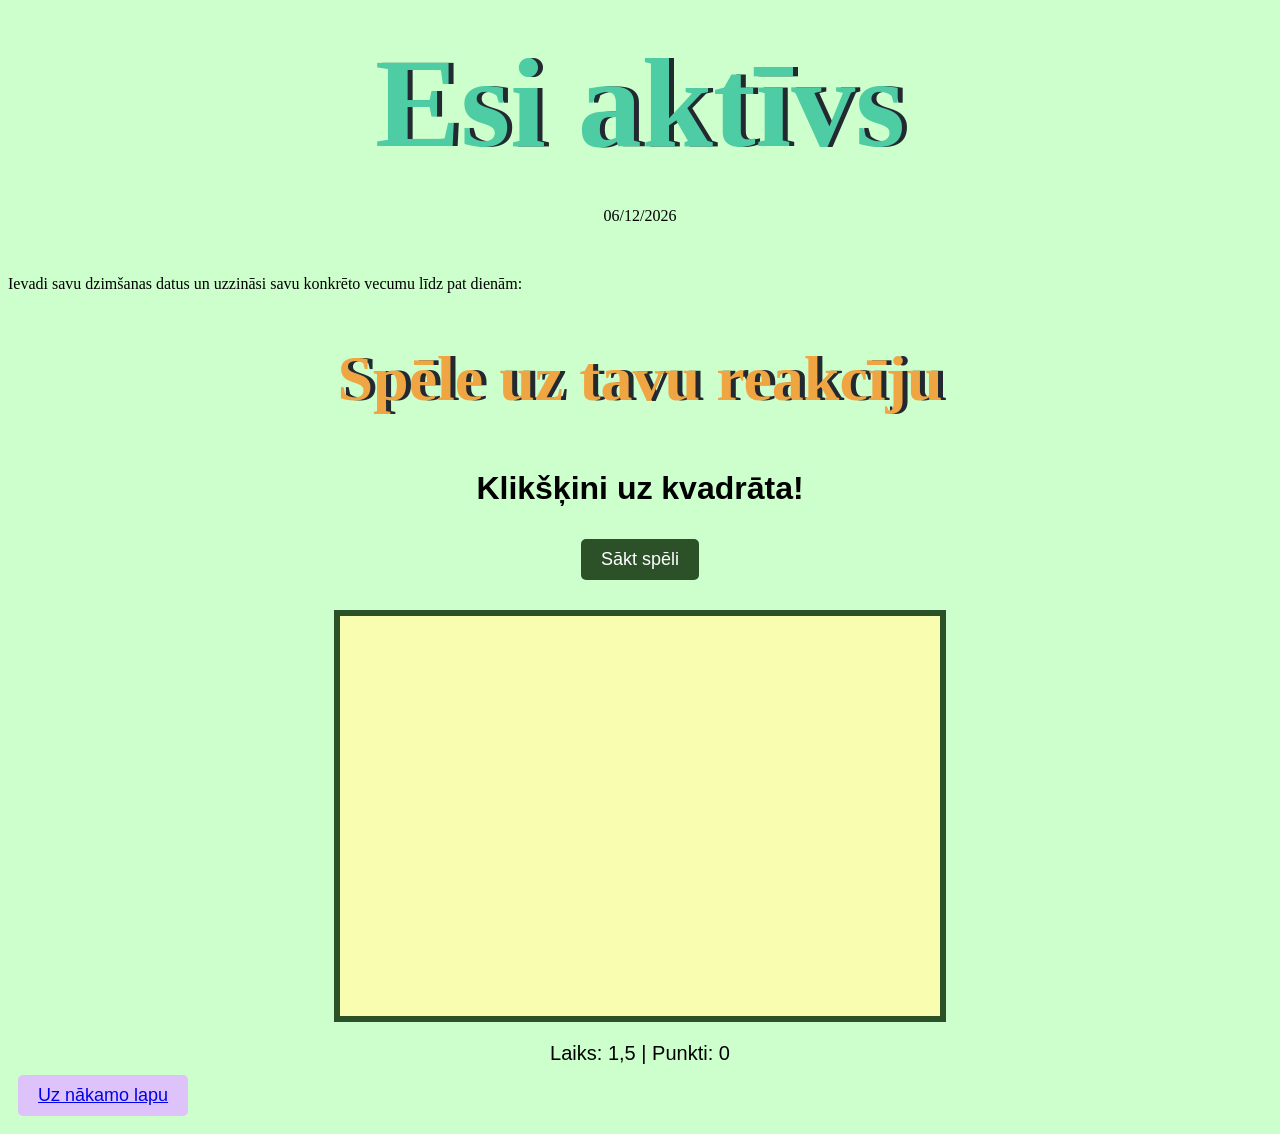
==== index.html @ abfee198 "Add files via upload" ====
<!DOCTYPE html>
<html lang="en">
<head>
    <meta charset="UTF-8">
    <meta name="viewport" content="width=device-width, initial-scale=1.0">
    <title>Kusties</title>
    <link rel="stylesheet" href="aktivs.css">
</head>
<body>
    <div class="container">
        <h1 id="nosaukums">Esi aktīvs </h1>

        <p id="datums">Šodienas datums: </p>
    </div>
    <br>
    <p>Ievadi savu dzimšanas datus un uzzināsi savu konkrēto vecumu līdz pat dienām:</p>


    <br>
    <div class="container">
        <h1 class="virsraksts">Spēle uz tavu reakcīju</h1>
    </div>
    
    <br>



<div class="spele">
    <h1>Klikšķini uz kvadrāta!</h1>

     <button class="palaist">Sākt spēli</button>

    <div id="gameArea">
        <div id="target"></div>
    </div>

    <div id="info">
        Laiks: <span id="time">1,5</span> | 
        Punkti: <span id="score">0</span>
    </div>

    
</div>








    <button id="next"><a href="index2.html">Uz nākamo lapu</a></button>

    <script src="aktivs.js"></script>
</body>
</html>
---- aktivs.css ----
body {
    background-color: #ccffcc;
}

#nosaukums {
    margin: 30px;
    font-family: 'Lobster', cursive;
    text-shadow: 5px 0 #232931;
    font-size: 8rem;
    color: #4ECCA3;
}

.virsraksts{
    margin: 15px;
    font-family: 'Lobster', cursive;
    text-shadow: 5px 0 #232931;
    font-size: 4rem;
    color: #f0a543;
}



.container {
    width: 70%;
    margin: auto;
    text-align: center;
}




.spele {
    font-family: Arial;
    text-align: center;
}
#gameArea {
    width: 600px;
    height: 400px;
    border: 6px solid rgb(44, 80, 39);
    margin: 20px auto;
    position: relative;
    background-color: #f8fdaf;
}
        
#target {
    width: 45px;
    height: 45px;
    background-color: rgb(255, 123, 0);
    position: absolute;
    display: none;
    cursor: pointer;
}
#info {
    font-size: 20px;
}

button {
    padding: 10px 20px;
    font-size: 18px;
    background-color: rgb(44, 80, 39);
    color: white;
    border: none;
    border-radius: 5px;
    cursor: pointer;
    margin: 10px;
}

button:disabled {
    background-color: gray;
            cursor: not-allowed;
}



#next {
    padding: 10px 20px;
    font-size: 18px;
    background-color: rgb(222, 194, 250);
    color: white;
    border: none;
    border-radius: 5px;
    cursor: pointer;
    margin: 10px;
}
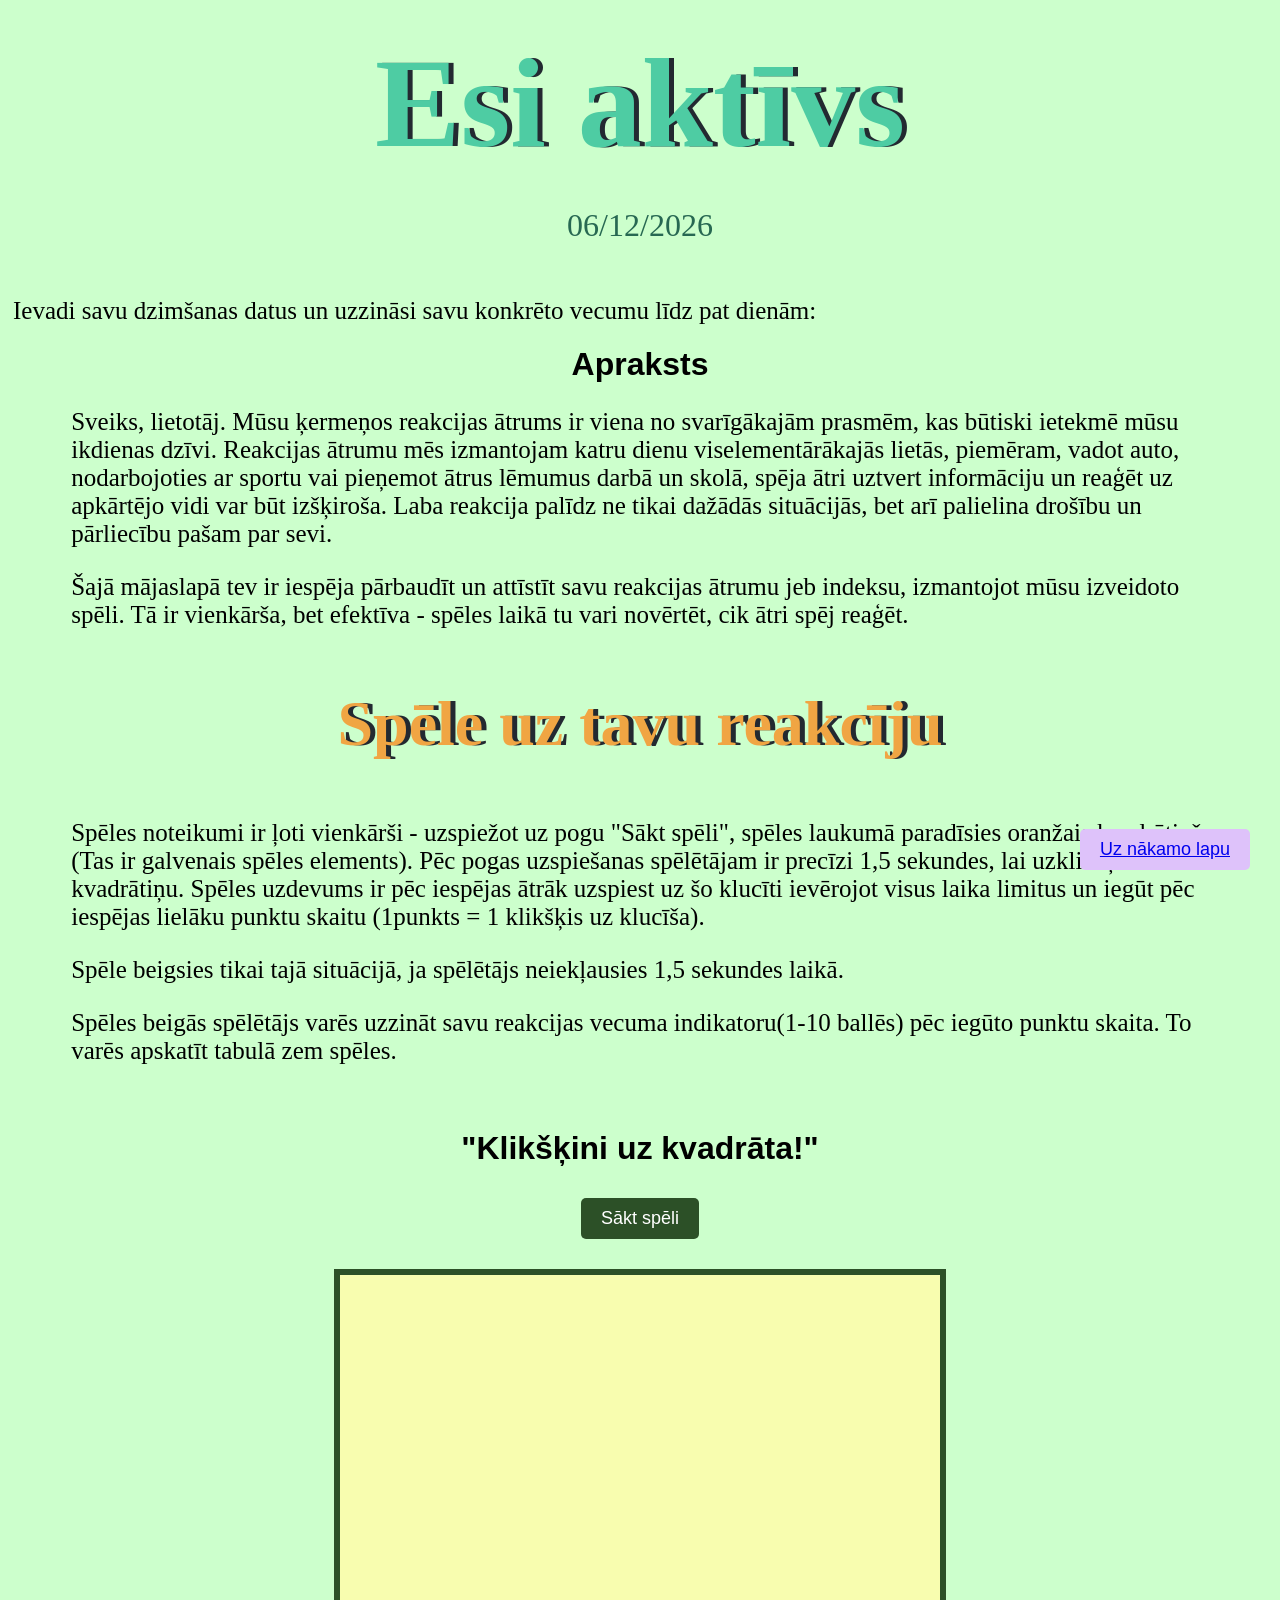
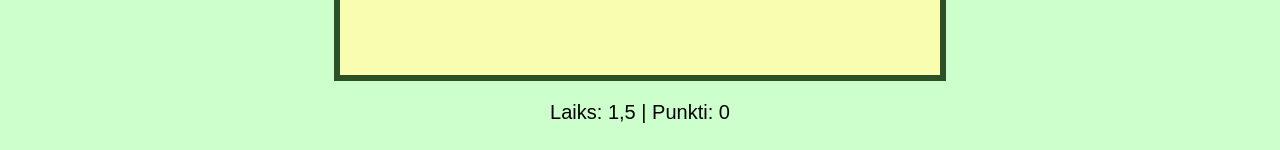
==== commit 6aae89ca: "Add files via upload" ====
--- a/index.html
+++ b/index.html
@@ -7,26 +7,40 @@
     <link rel="stylesheet" href="aktivs.css">
 </head>
 <body>
-    <div class="container">
-        <h1 id="nosaukums">Esi aktīvs </h1>
 
-        <p id="datums">Šodienas datums: </p>
+<div class="container">
+    <h1 id="nosaukums">Esi aktīvs </h1>
+
+    <p id="datums">Šodienas datums: </p>
+</div>
+<br>
+<!--VECUMS-->
+<p id="vecums">Ievadi savu dzimšanas datus un uzzināsi savu konkrēto vecumu līdz pat dienām:</p>
+
+<!--APRAKSTS-->
+<h1 class="spele">Apraksts</h1>
+<div class="text" >
+    <p>Sveiks, lietotāj. Mūsu ķermeņos reakcijas ātrums ir viena no svarīgākajām prasmēm, kas būtiski ietekmē mūsu ikdienas dzīvi. 
+    Reakcijas ātrumu mēs izmantojam katru dienu viselementārākajās lietās, piemēram, vadot auto, nodarbojoties ar sportu vai pieņemot ātrus lēmumus darbā un skolā,
+    spēja ātri uztvert informāciju un reaģēt uz apkārtējo vidi var būt izšķiroša. Laba reakcija palīdz ne tikai dažādās situācijās, bet arī palielina drošību un pārliecību pašam par sevi.</p> 
+
+    <p>Šajā mājaslapā tev ir iespēja pārbaudīt un attīstīt savu reakcijas ātrumu jeb indeksu, izmantojot mūsu izveidoto spēli. Tā ir vienkārša, bet efektīva - spēles laikā tu vari novērtēt, cik ātri spēj reaģēt.</p>
+</div>
+
+<br>
+<div class="container">
+    <h1 class="virsraksts">Spēle uz tavu reakcīju</h1>
+</div>
+    
+<br>
+    <div class="text">
+        <p>Spēles noteikumi ir ļoti vienkārši - uzspiežot uz pogu "Sākt spēli", spēles laukumā paradīsies oranžais kvadrātiņš (Tas ir galvenais spēles elements). Pēc pogas uzspiešanas spēlētājam ir precīzi 1,5 sekundes, lai uzklikšķinātu uz kvadrātiņu. Spēles uzdevums ir pēc iespējas ātrāk uzspiest uz šo klucīti ievērojot visus laika limitus un iegūt pēc iespējas lielāku punktu skaitu (1punkts = 1 klikšķis uz klucīša).</p>
+        <p>Spēle beigsies tikai tajā situācijā, ja spēlētājs neiekļausies 1,5 sekundes laikā.</p>
+        <p>Spēles beigās spēlētājs varēs uzzināt savu reakcijas vecuma indikatoru(1-10 ballēs) pēc iegūto punktu skaita. To varēs apskatīt tabulā zem spēles.</p>
     </div>
-    <br>
-    <p>Ievadi savu dzimšanas datus un uzzināsi savu konkrēto vecumu līdz pat dienām:</p>
-
-
-    <br>
-    <div class="container">
-        <h1 class="virsraksts">Spēle uz tavu reakcīju</h1>
-    </div>
-    
-    <br>
-
-
-
+<br>
 <div class="spele">
-    <h1>Klikšķini uz kvadrāta!</h1>
+    <h1>"Klikšķini uz kvadrāta!"</h1>
 
      <button class="palaist">Sākt spēli</button>
 
@@ -41,16 +55,18 @@
 
     
 </div>
+<br>
+
+
+
+<!--PAāreja uz otro hrml-->
+    
+<button id="next" class="novietojums"><a href="index2.html">Uz nākamo lapu</a></button>
+    
 
 
 
 
-
-
-
-
-    <button id="next"><a href="index2.html">Uz nākamo lapu</a></button>
-
     <script src="aktivs.js"></script>
 </body>
 </html>
--- a/aktivs.css
+++ b/aktivs.css
@@ -8,6 +8,20 @@
     text-shadow: 5px 0 #232931;
     font-size: 8rem;
     color: #4ECCA3;
+}
+
+#datums{
+    margin: 30px;
+    font-family: 'Lobster', cursive;
+    font-size: 2rem;
+    color: #276852;
+}
+
+#vecums{
+    margin: 5px;
+    font-family: serif;
+    font-size: 25px;
+    color: black;
 }
 
 .virsraksts{
@@ -32,6 +46,7 @@
 .spele {
     font-family: Arial;
     text-align: center;
+    
 }
 #gameArea {
     width: 600px;
@@ -73,6 +88,7 @@
 
 
 #next {
+    /* izskats */
     padding: 10px 20px;
     font-size: 18px;
     background-color: rgb(222, 194, 250);
@@ -81,4 +97,24 @@
     border-radius: 5px;
     cursor: pointer;
     margin: 10px;
-}+ 
+    /* izvietojums */
+    position: fixed;
+    bottom: 20px;
+    right: 20px;
+}
+
+.text{
+    /*Paskats*/
+    margin: 5px;
+    font-family: serif;
+    font-size: 25px;
+    color: black;
+
+    /*Izvietoums*/
+    width: 90%;
+    margin: auto;
+    text-align: left;
+}
+
+
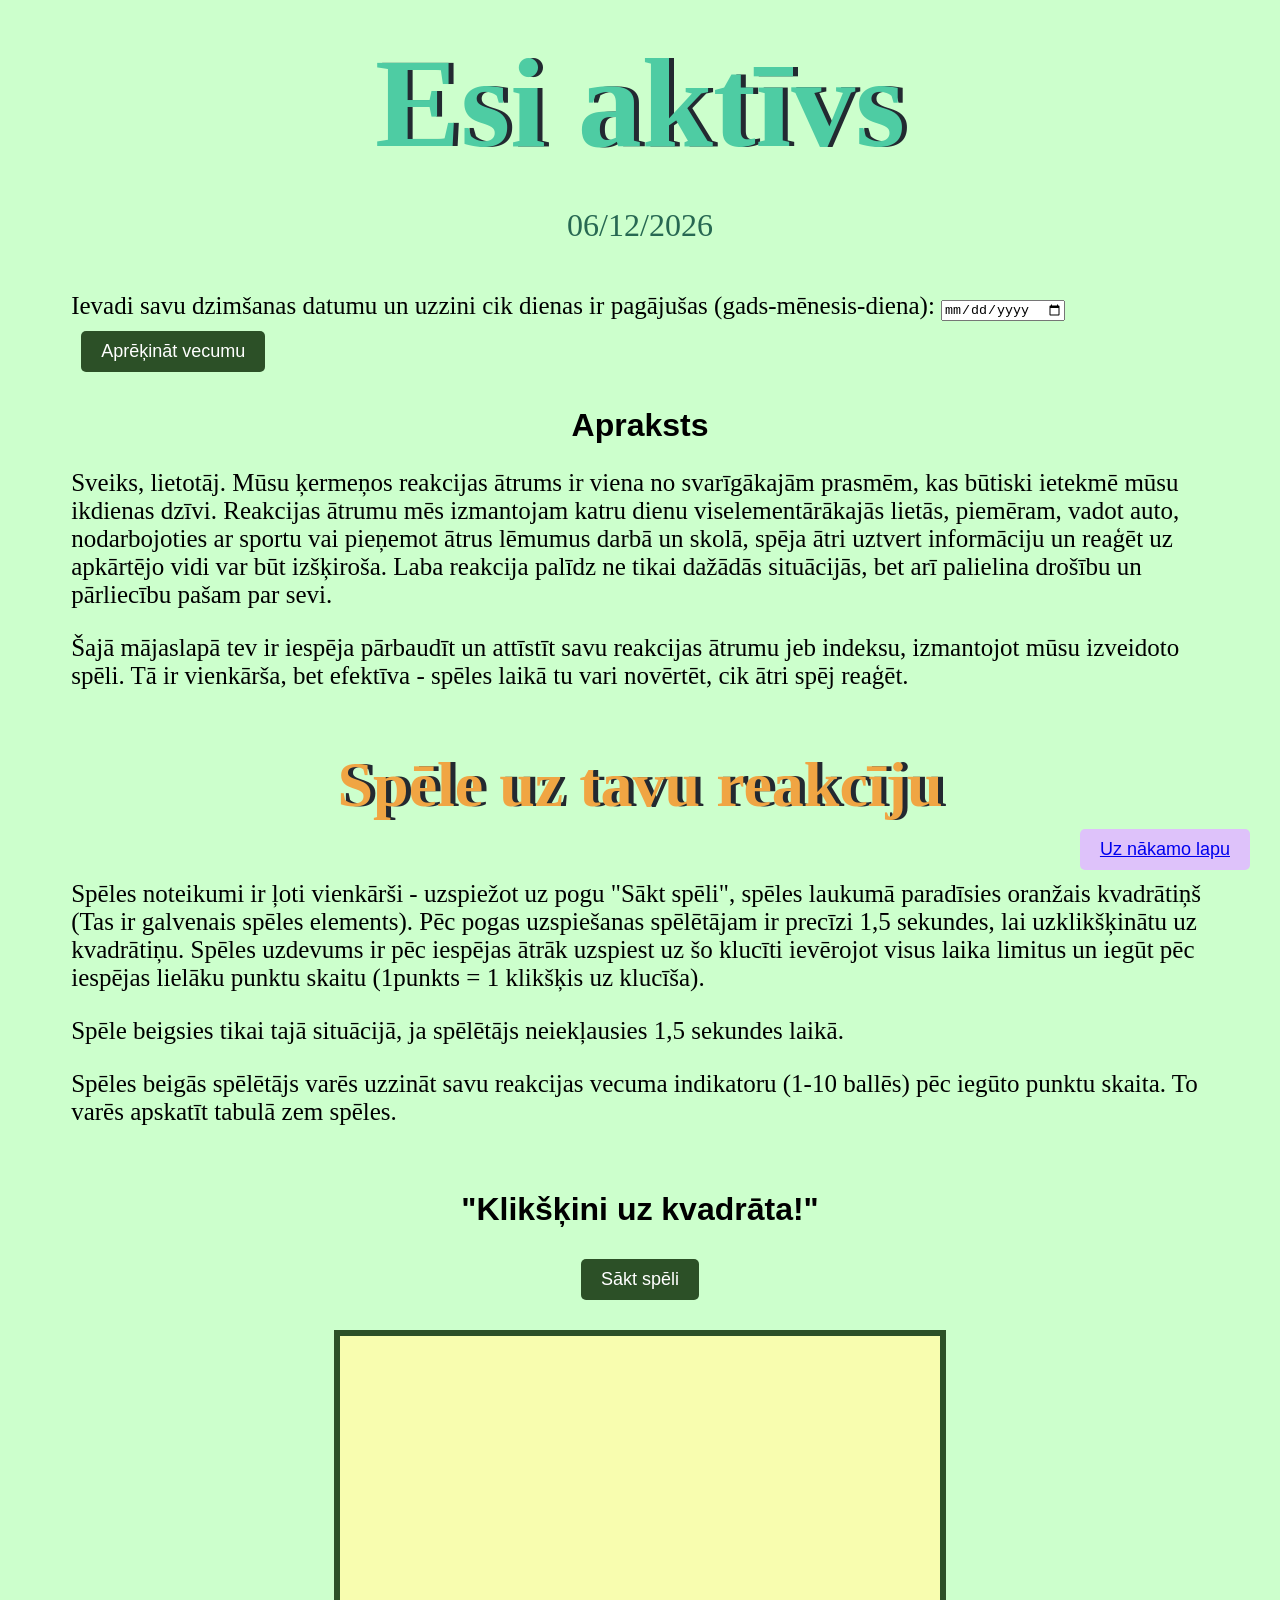
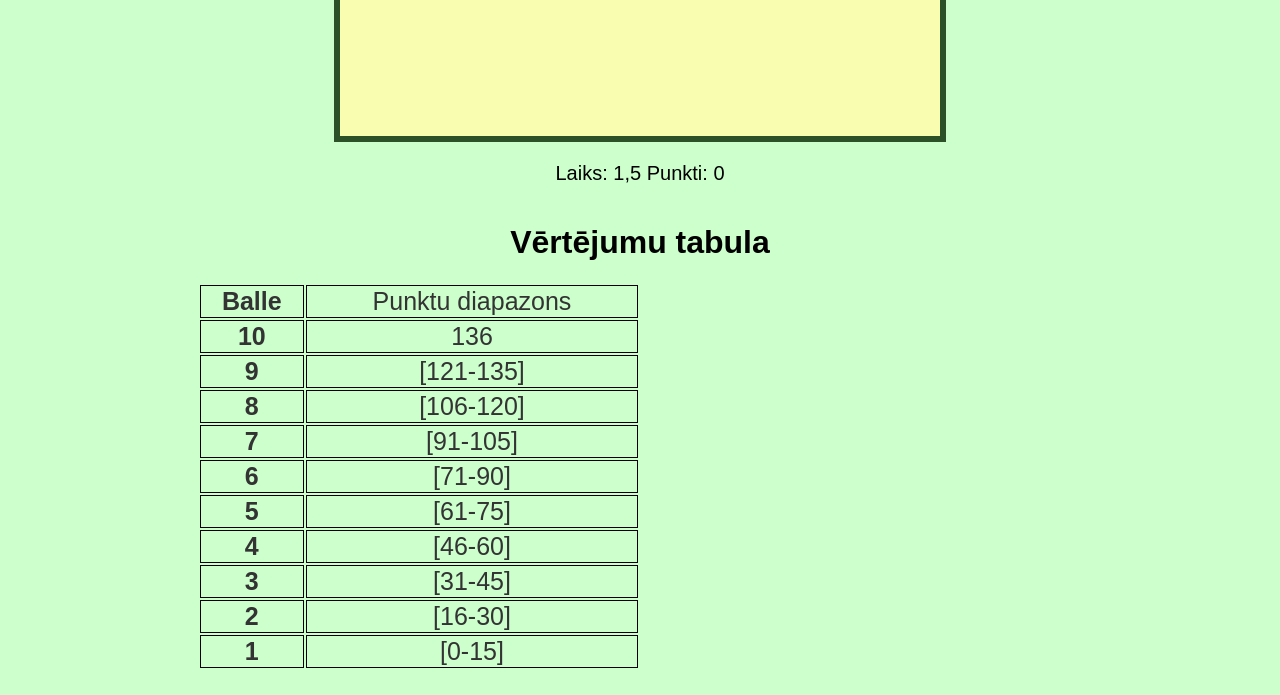
==== commit 8ba17e7f: "Add files via upload" ====
--- a/index.html
+++ b/index.html
@@ -15,7 +15,14 @@
 </div>
 <br>
 <!--VECUMS-->
-<p id="vecums">Ievadi savu dzimšanas datus un uzzināsi savu konkrēto vecumu līdz pat dienām:</p>
+
+<div class="text">
+    <label for="vecums">Ievadi savu dzimšanas datumu un uzzini cik dienas ir pagājušas (gads-mēnesis-diena):</label>
+    <input type="date" id="vecums" name="vecums">
+
+<button id="poga">Aprēķināt vecumu</button>
+<p id="rezultats"></p>
+</div>
 
 <!--APRAKSTS-->
 <h1 class="spele">Apraksts</h1>
@@ -36,7 +43,7 @@
     <div class="text">
         <p>Spēles noteikumi ir ļoti vienkārši - uzspiežot uz pogu "Sākt spēli", spēles laukumā paradīsies oranžais kvadrātiņš (Tas ir galvenais spēles elements). Pēc pogas uzspiešanas spēlētājam ir precīzi 1,5 sekundes, lai uzklikšķinātu uz kvadrātiņu. Spēles uzdevums ir pēc iespējas ātrāk uzspiest uz šo klucīti ievērojot visus laika limitus un iegūt pēc iespējas lielāku punktu skaitu (1punkts = 1 klikšķis uz klucīša).</p>
         <p>Spēle beigsies tikai tajā situācijā, ja spēlētājs neiekļausies 1,5 sekundes laikā.</p>
-        <p>Spēles beigās spēlētājs varēs uzzināt savu reakcijas vecuma indikatoru(1-10 ballēs) pēc iegūto punktu skaita. To varēs apskatīt tabulā zem spēles.</p>
+        <p>Spēles beigās spēlētājs varēs uzzināt savu reakcijas vecuma indikatoru (1-10 ballēs) pēc iegūto punktu skaita. To varēs apskatīt tabulā zem spēles.</p>
     </div>
 <br>
 <div class="spele">
@@ -49,7 +56,7 @@
     </div>
 
     <div id="info">
-        Laiks: <span id="time">1,5</span> | 
+        Laiks: <span id="time">1,5</span>  
         Punkti: <span id="score">0</span>
     </div>
 
@@ -57,7 +64,59 @@
 </div>
 <br>
 
+<div class="container">
+    <h1 class="spele" >Vērtējumu tabula</h1>
 
+    <table style="width:50%">
+        <tr>
+            <th>Balle</th>
+            <td>Punktu diapazons</td>
+        </tr>
+        <tr>
+            <th>10</th>
+            <td>136</td>
+        </tr>
+        <tr>
+            <th>9</th>
+            <td>[121-135]</td>
+        </tr>
+        <tr>
+            <th>8</th>
+            <td>[106-120]</td>
+        </tr>
+        <tr>
+            <th>7</th>
+            <td>[91-105]</td>
+        </tr>
+        <tr>
+            <th>6</th>
+            <td>[71-90]</td>
+        </tr>
+        <tr>
+            <th>5</th>
+            <td>[61-75]</td>
+        </tr>
+        <tr>
+            <th>4</th>
+            <td>[46-60]</td>
+        </tr>
+        <tr>
+            <th>3</th>
+            <td>[31-45]</td>
+        </tr>
+        <tr>
+            <th>2</th>
+            <td>[16-30]</td>
+        </tr>
+        <tr>
+            <th>1</th>
+            <td>[0-15]</td>
+        </tr>
+
+    </table>
+</div>
+
+<br>
 
 <!--PAāreja uz otro hrml-->
     
--- a/aktivs.css
+++ b/aktivs.css
@@ -15,13 +15,6 @@
     font-family: 'Lobster', cursive;
     font-size: 2rem;
     color: #276852;
-}
-
-#vecums{
-    margin: 5px;
-    font-family: serif;
-    font-size: 25px;
-    color: black;
 }
 
 .virsraksts{
@@ -117,4 +110,18 @@
     text-align: left;
 }
 
+table {
+    font-family: Arial, sans-serif;
+    font-size: 25px;
+    color: #333;
+}
 
+th {
+    border: 1px solid black;
+    border-collapse: collapse;
+}
+
+td {
+    border: 1px solid black;
+    border-collapse: collapse;
+}
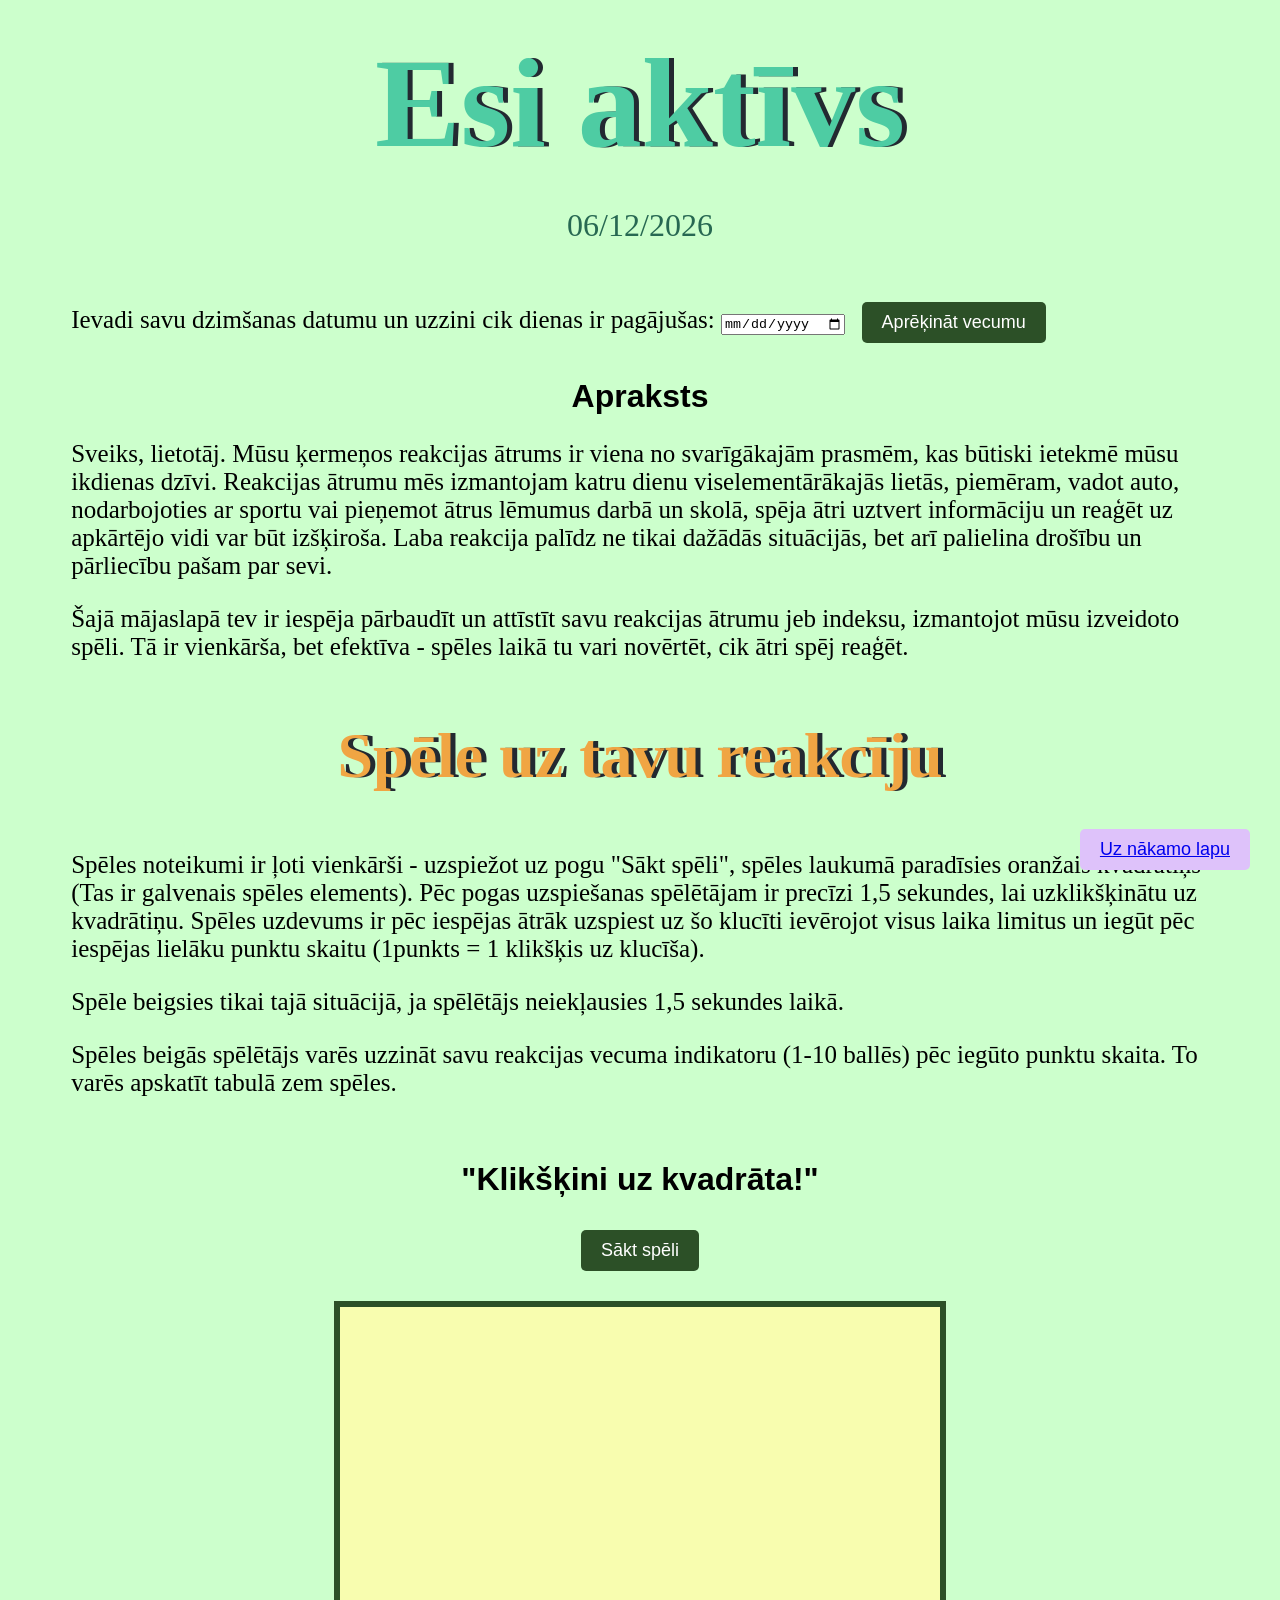
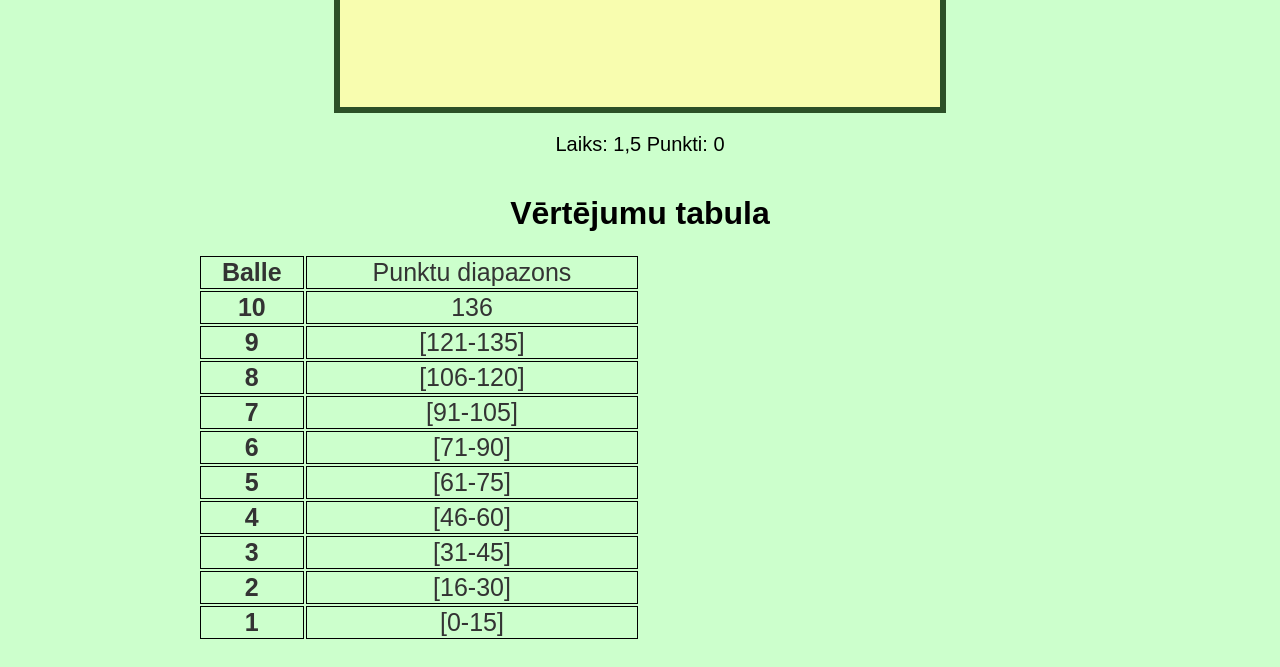
==== commit 4a700c6d: "Add files via upload" ====
--- a/index.html
+++ b/index.html
@@ -17,7 +17,7 @@
 <!--VECUMS-->
 
 <div class="text">
-    <label for="vecums">Ievadi savu dzimšanas datumu un uzzini cik dienas ir pagājušas (gads-mēnesis-diena):</label>
+    <label for="vecums">Ievadi savu dzimšanas datumu un uzzini cik dienas ir pagājušas:</label>
     <input type="date" id="vecums" name="vecums">
 
 <button id="poga">Aprēķināt vecumu</button>
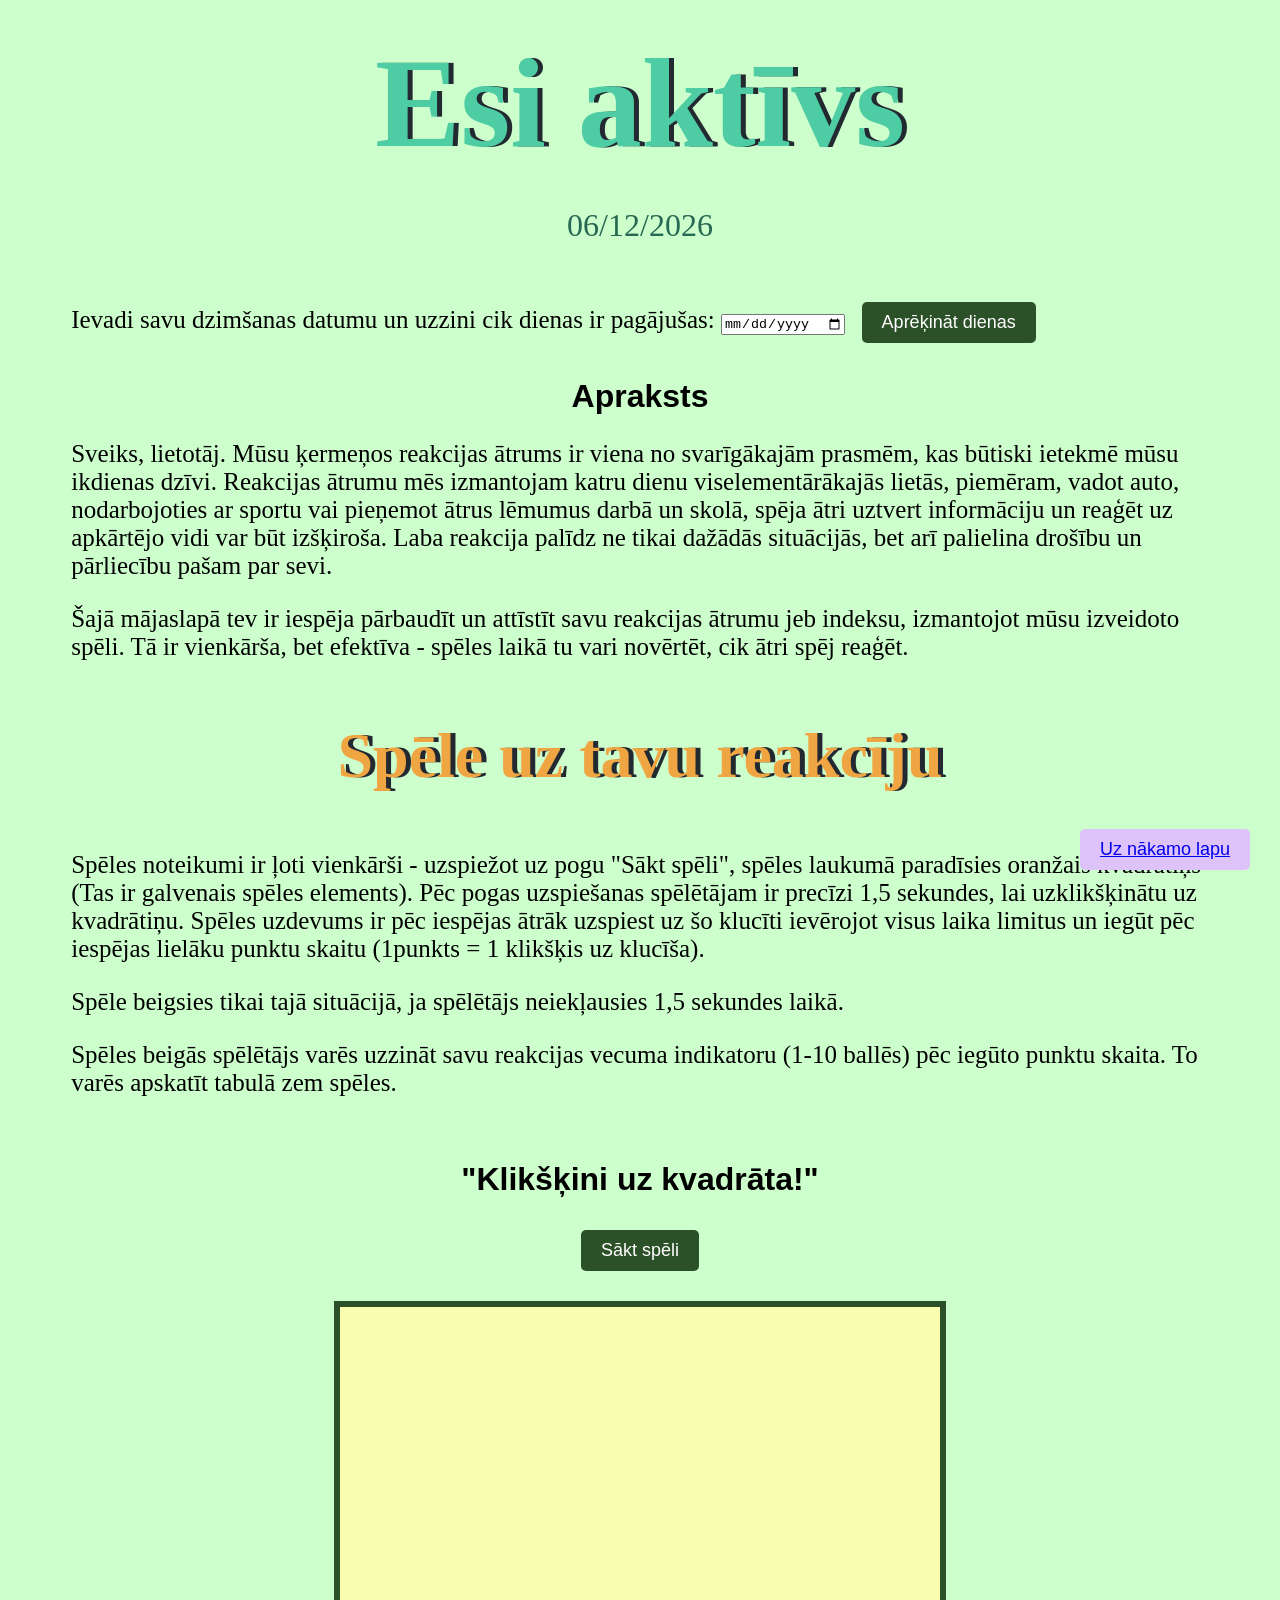
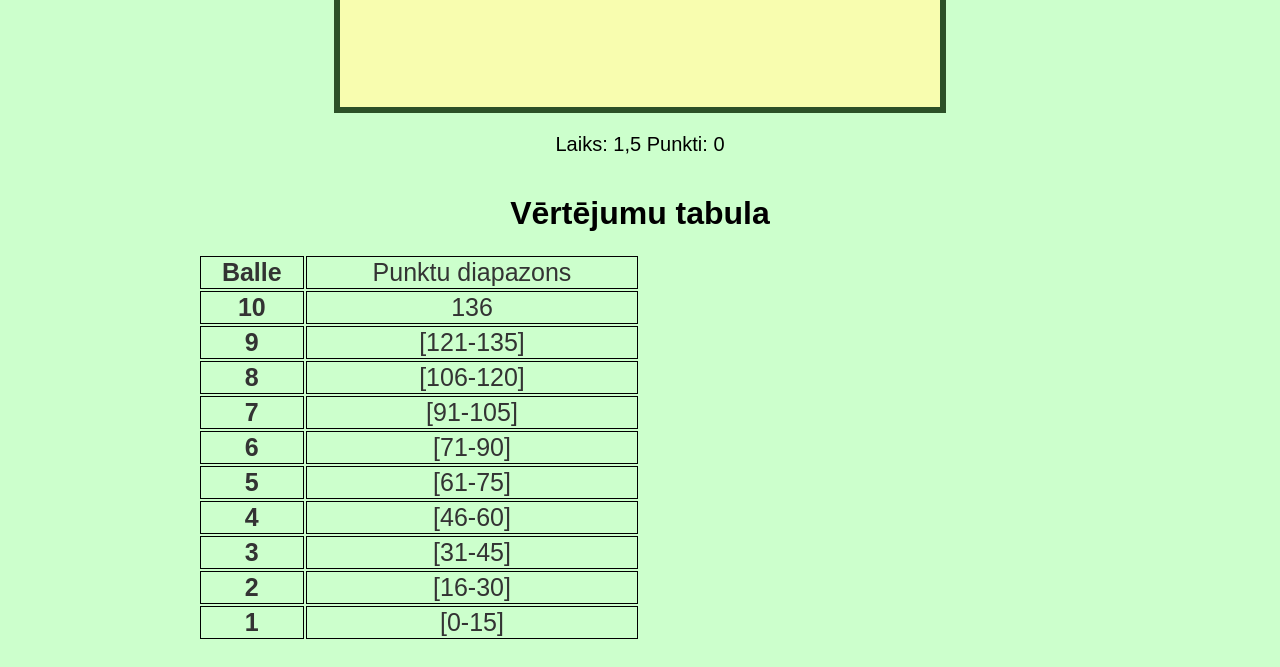
==== commit 832a718f: "Add files via upload" ====
--- a/index.html
+++ b/index.html
@@ -20,7 +20,7 @@
     <label for="vecums">Ievadi savu dzimšanas datumu un uzzini cik dienas ir pagājušas:</label>
     <input type="date" id="vecums" name="vecums">
 
-<button id="poga">Aprēķināt vecumu</button>
+<button id="poga">Aprēķināt dienas</button>
 <p id="rezultats"></p>
 </div>
 
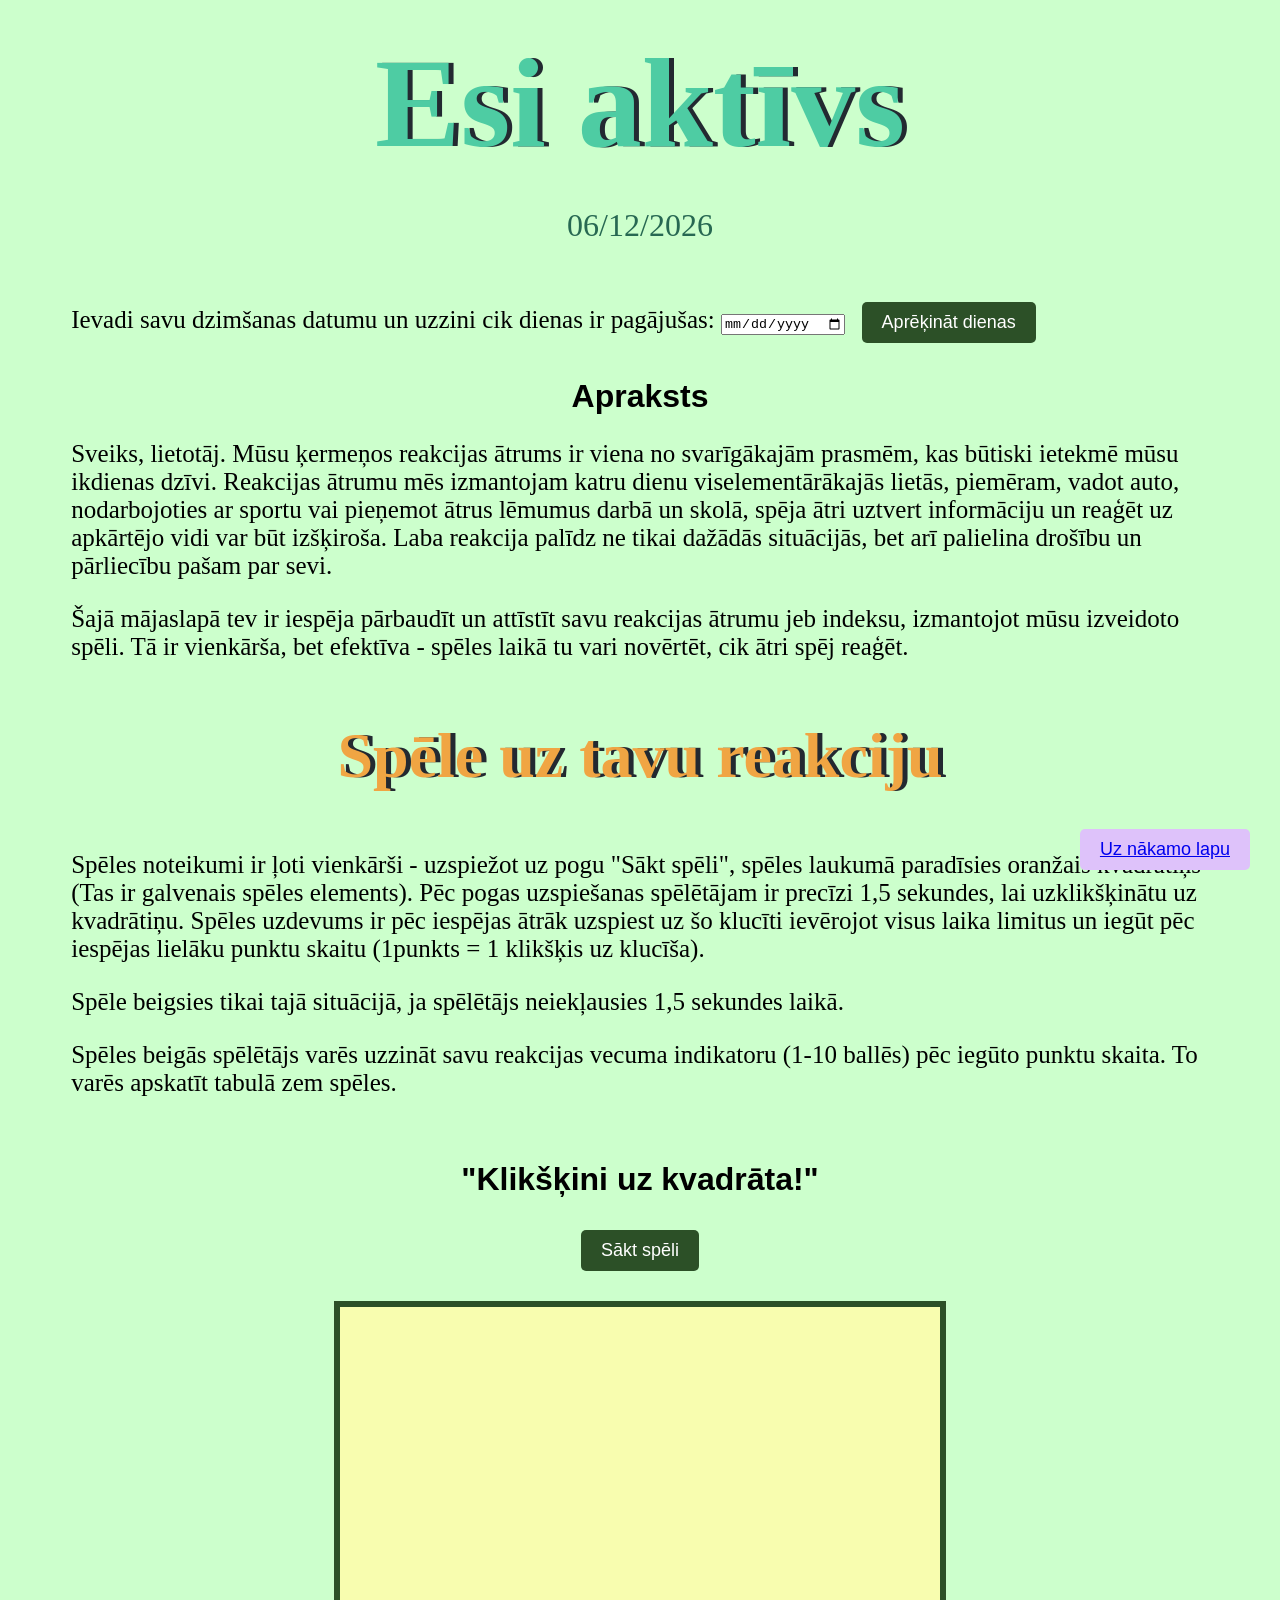
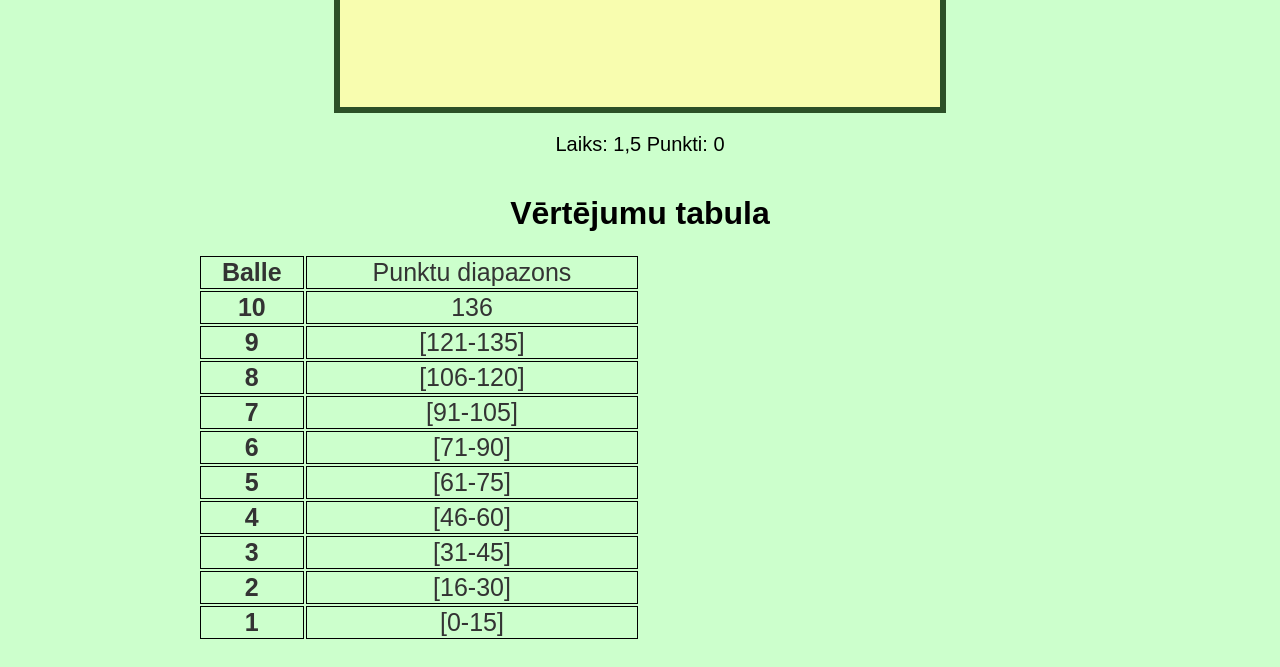
==== commit 3e8a8cb1: "Add files via upload" ====
--- a/index.html
+++ b/index.html
@@ -36,7 +36,7 @@
 
 <br>
 <div class="container">
-    <h1 class="virsraksts">Spēle uz tavu reakcīju</h1>
+    <h1 class="virsraksts">Spēle uz tavu reakciju</h1>
 </div>
     
 <br>
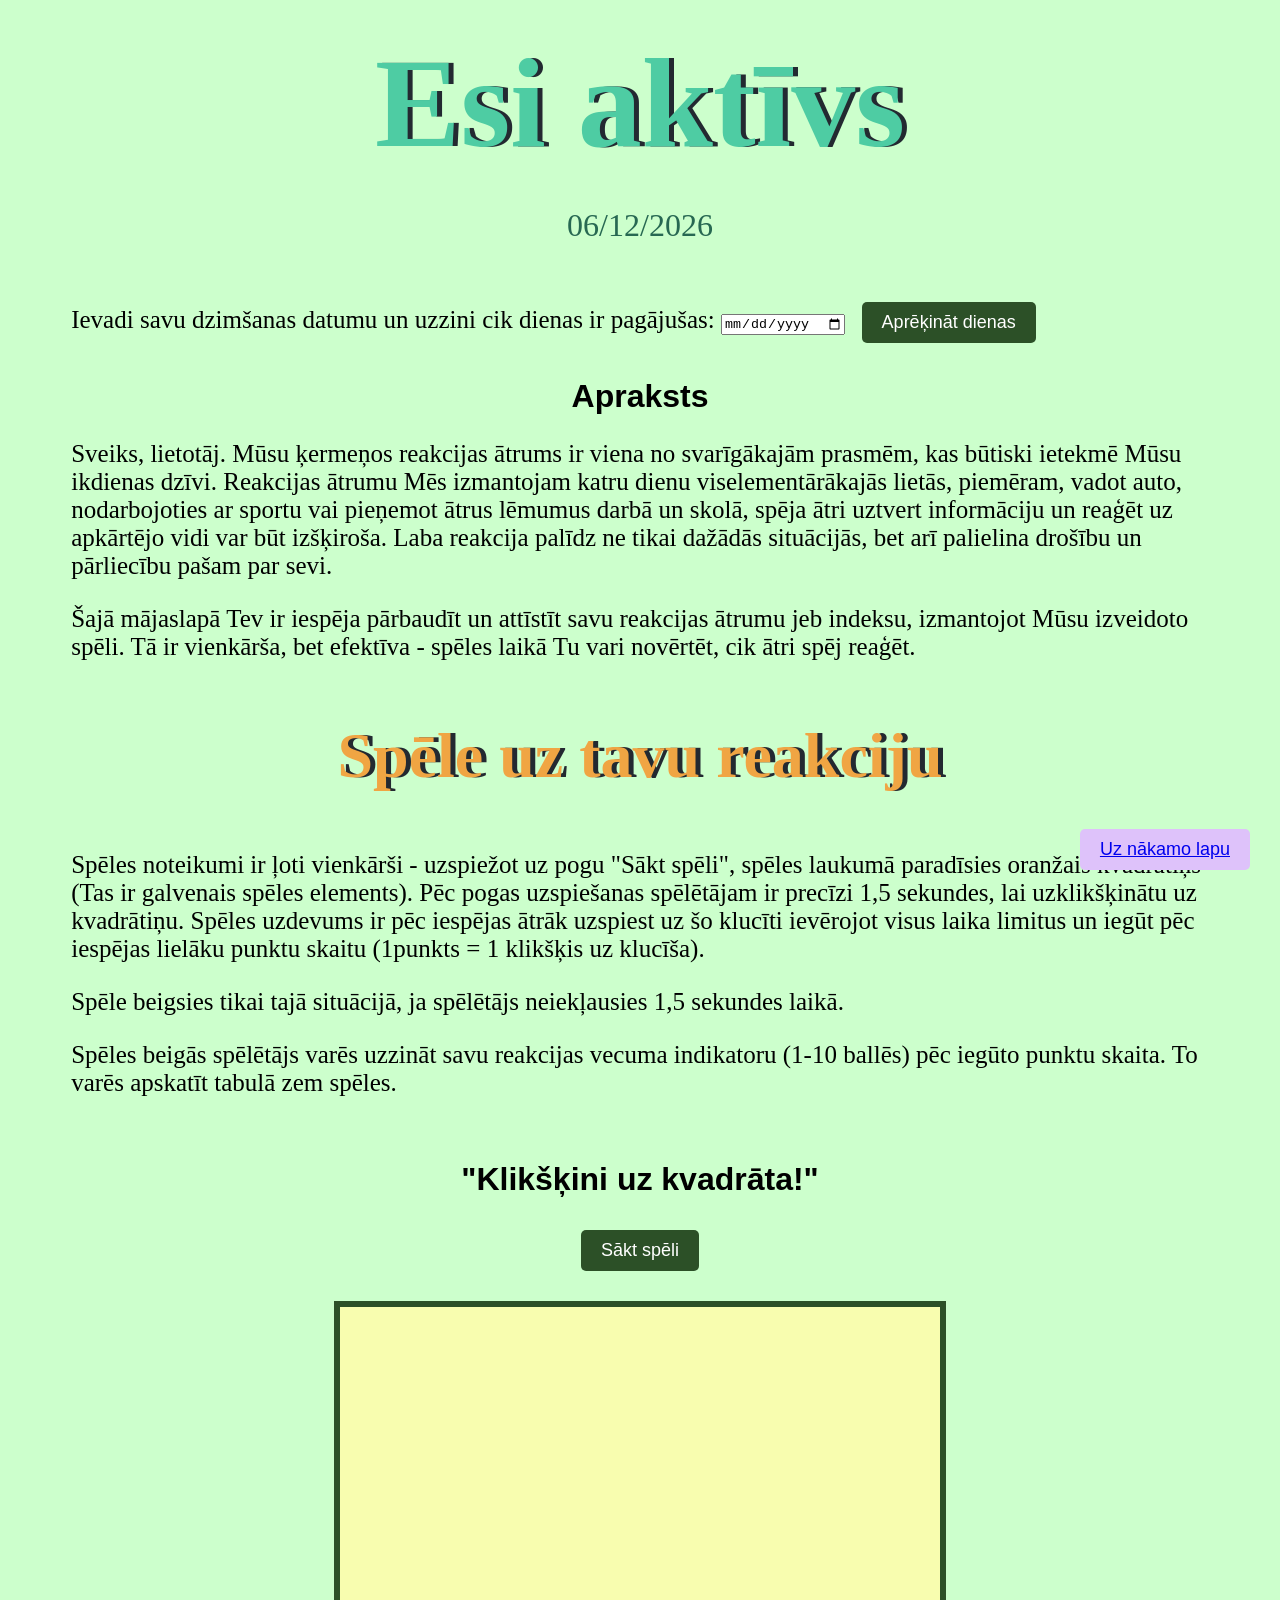
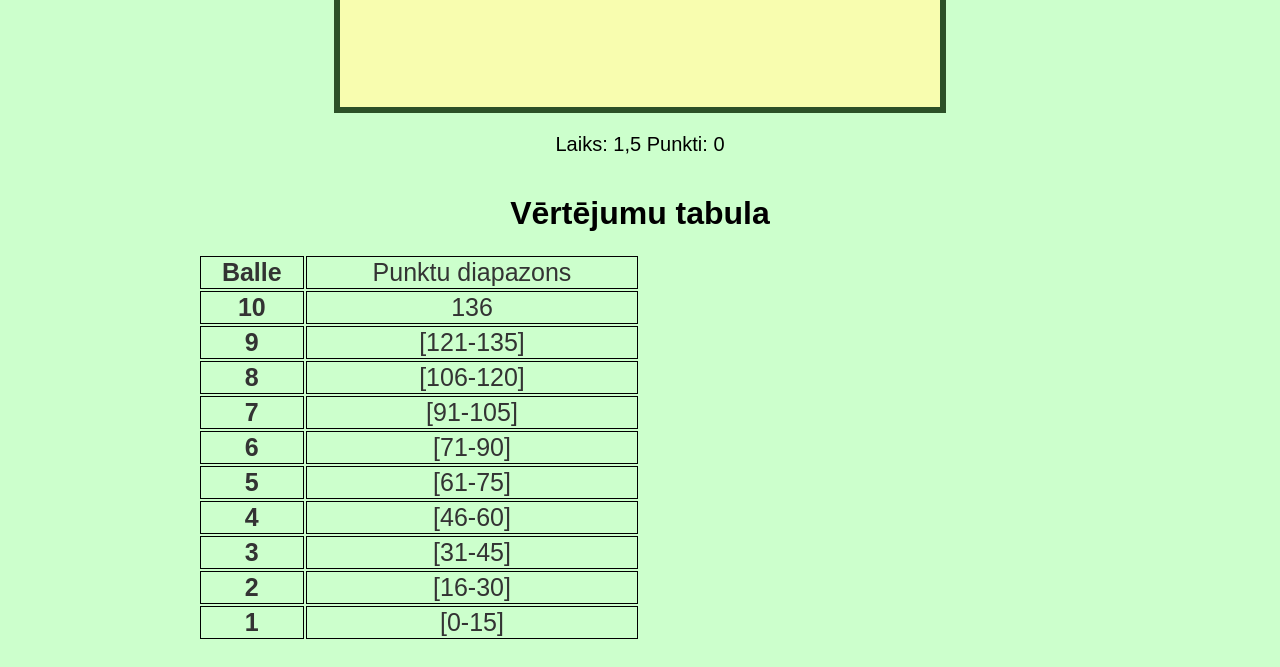
==== commit 35fd73a6: "Add files via upload" ====
--- a/index.html
+++ b/index.html
@@ -27,11 +27,11 @@
 <!--APRAKSTS-->
 <h1 class="spele">Apraksts</h1>
 <div class="text" >
-    <p>Sveiks, lietotāj. Mūsu ķermeņos reakcijas ātrums ir viena no svarīgākajām prasmēm, kas būtiski ietekmē mūsu ikdienas dzīvi. 
-    Reakcijas ātrumu mēs izmantojam katru dienu viselementārākajās lietās, piemēram, vadot auto, nodarbojoties ar sportu vai pieņemot ātrus lēmumus darbā un skolā,
+    <p>Sveiks, lietotāj. Mūsu ķermeņos reakcijas ātrums ir viena no svarīgākajām prasmēm, kas būtiski ietekmē Mūsu ikdienas dzīvi. 
+    Reakcijas ātrumu Mēs izmantojam katru dienu viselementārākajās lietās, piemēram, vadot auto, nodarbojoties ar sportu vai pieņemot ātrus lēmumus darbā un skolā,
     spēja ātri uztvert informāciju un reaģēt uz apkārtējo vidi var būt izšķiroša. Laba reakcija palīdz ne tikai dažādās situācijās, bet arī palielina drošību un pārliecību pašam par sevi.</p> 
 
-    <p>Šajā mājaslapā tev ir iespēja pārbaudīt un attīstīt savu reakcijas ātrumu jeb indeksu, izmantojot mūsu izveidoto spēli. Tā ir vienkārša, bet efektīva - spēles laikā tu vari novērtēt, cik ātri spēj reaģēt.</p>
+    <p>Šajā mājaslapā Tev ir iespēja pārbaudīt un attīstīt savu reakcijas ātrumu jeb indeksu, izmantojot Mūsu izveidoto spēli. Tā ir vienkārša, bet efektīva - spēles laikā Tu vari novērtēt, cik ātri spēj reaģēt.</p>
 </div>
 
 <br>
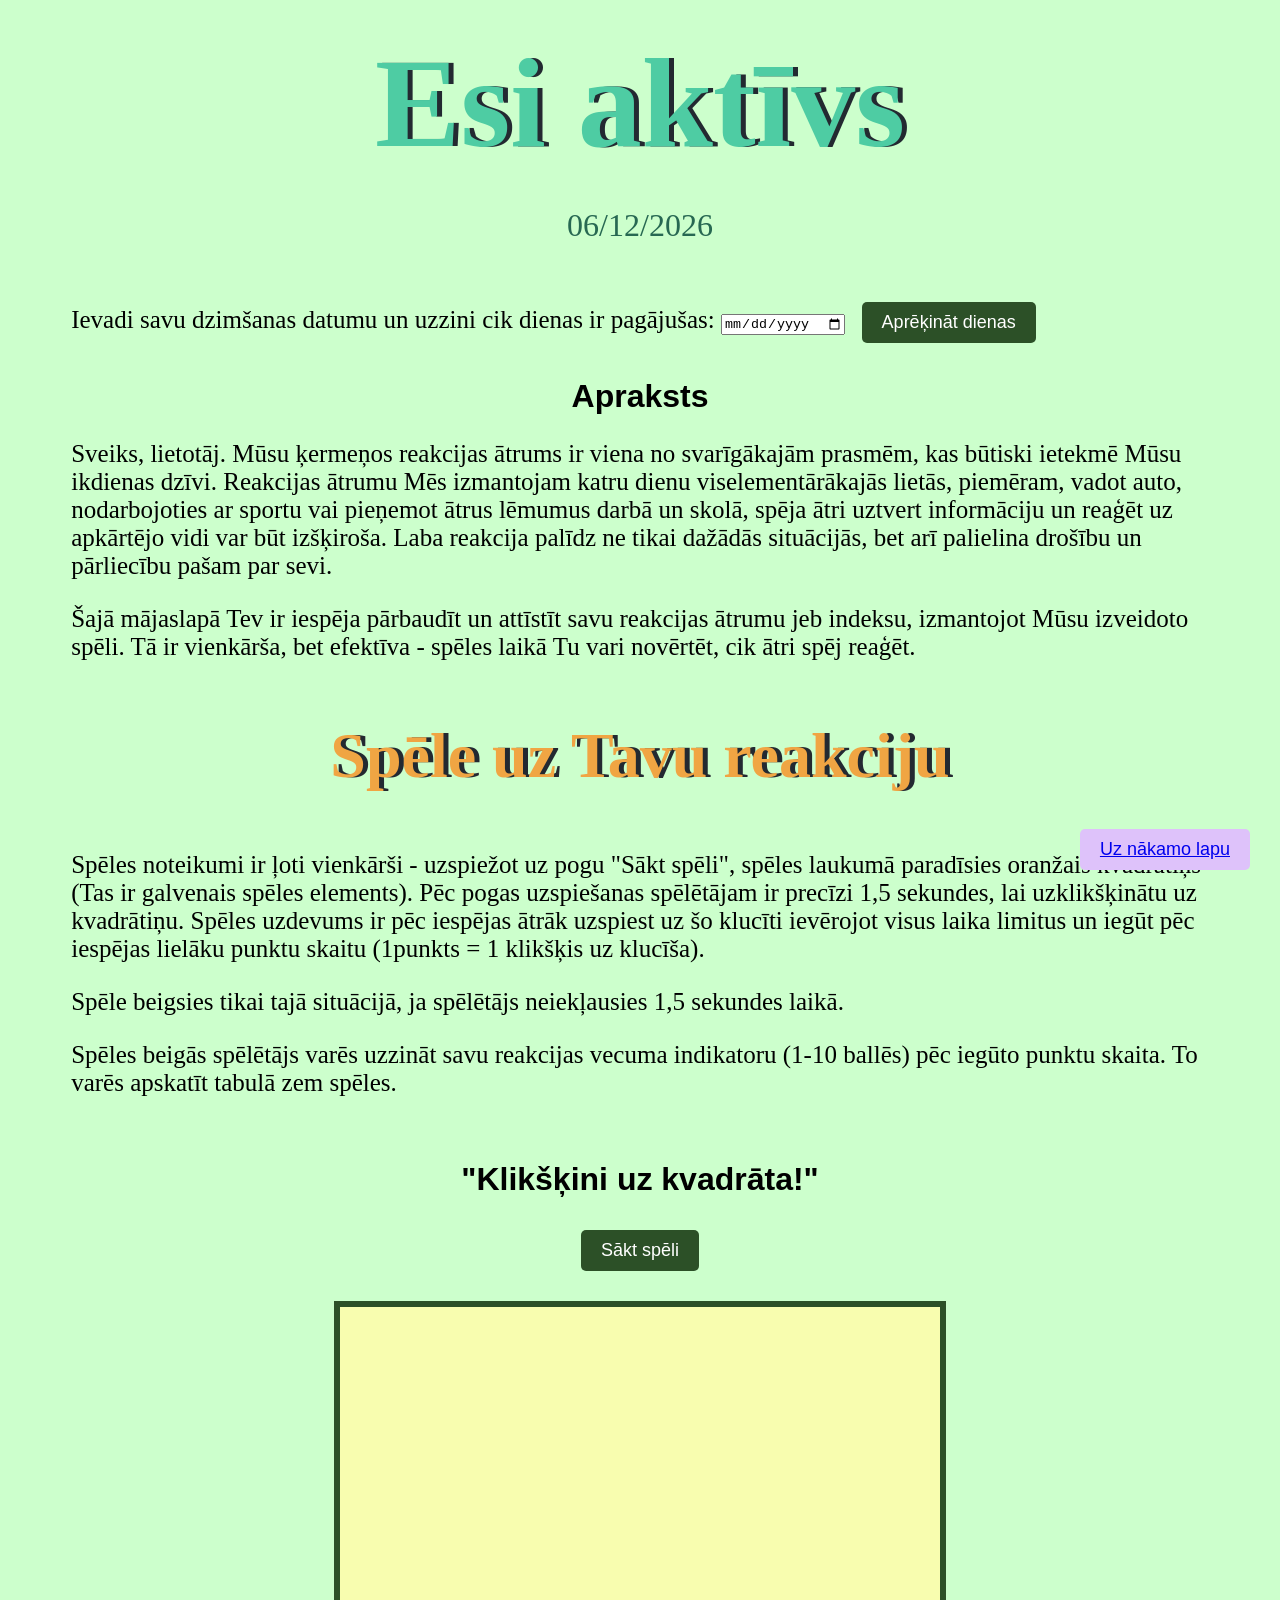
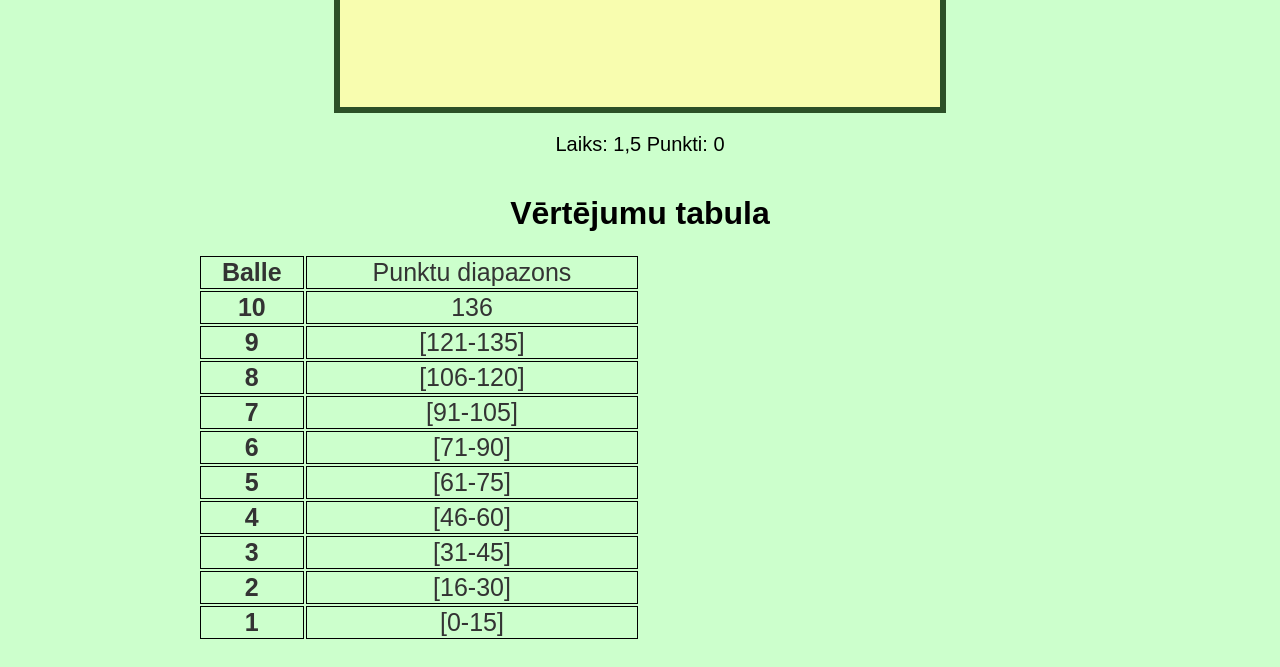
==== commit 4bac2f9b: "Add files via upload" ====
--- a/index.html
+++ b/index.html
@@ -36,7 +36,7 @@
 
 <br>
 <div class="container">
-    <h1 class="virsraksts">Spēle uz tavu reakciju</h1>
+    <h1 class="virsraksts">Spēle uz Tavu reakciju</h1>
 </div>
     
 <br>
